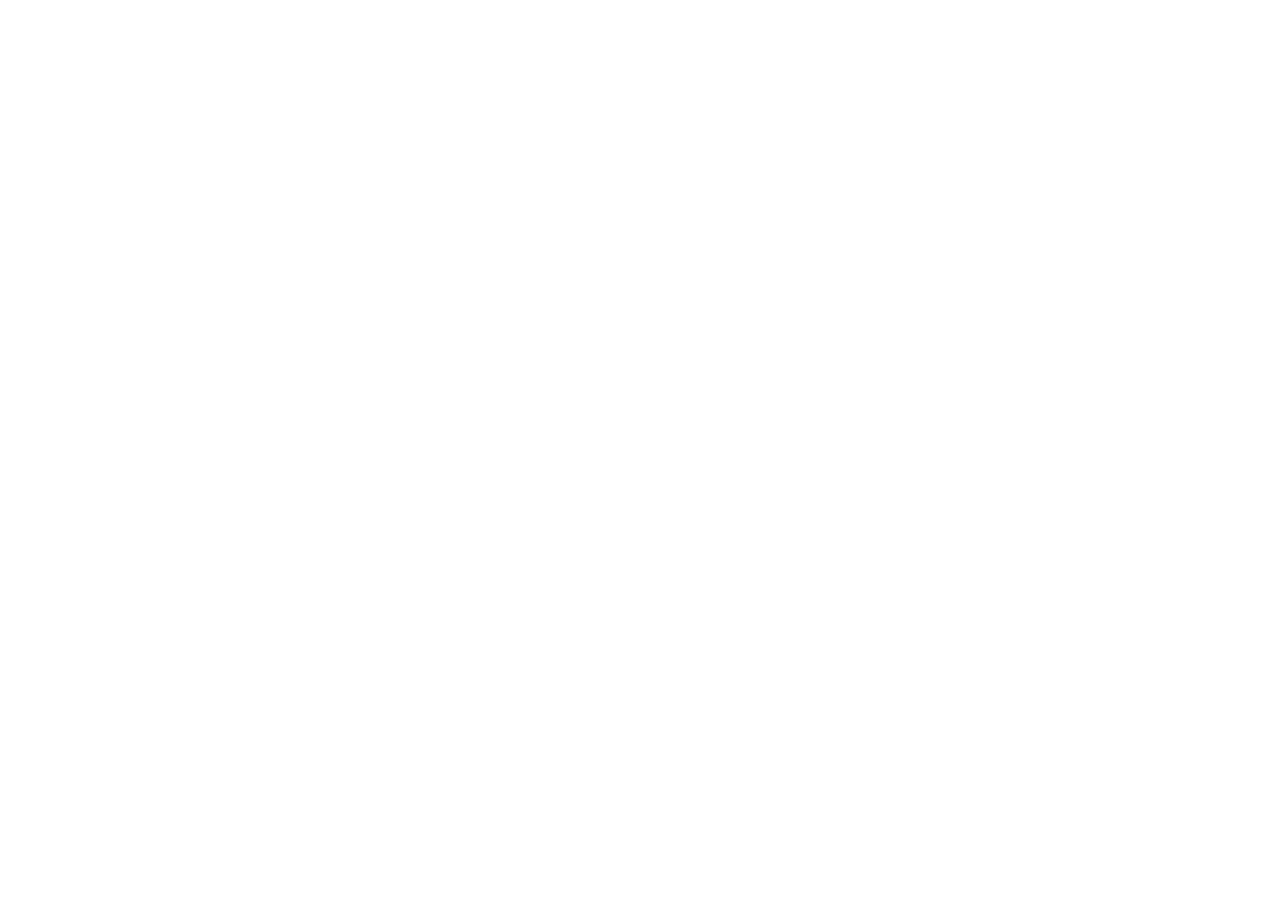
==== login.html @ ade46596 "major update 04.56" ====
<!DOCTYPE html>
<html lang="en">
<head>
    <meta charset="UTF-8">
    <meta name="viewport" content="width=device-width, initial-scale=1.0">
    <title>Login</title>
    <link rel="icon" href="security-user-svgrepo-com.svg">
</head>
<body>
    
</body>
</html>
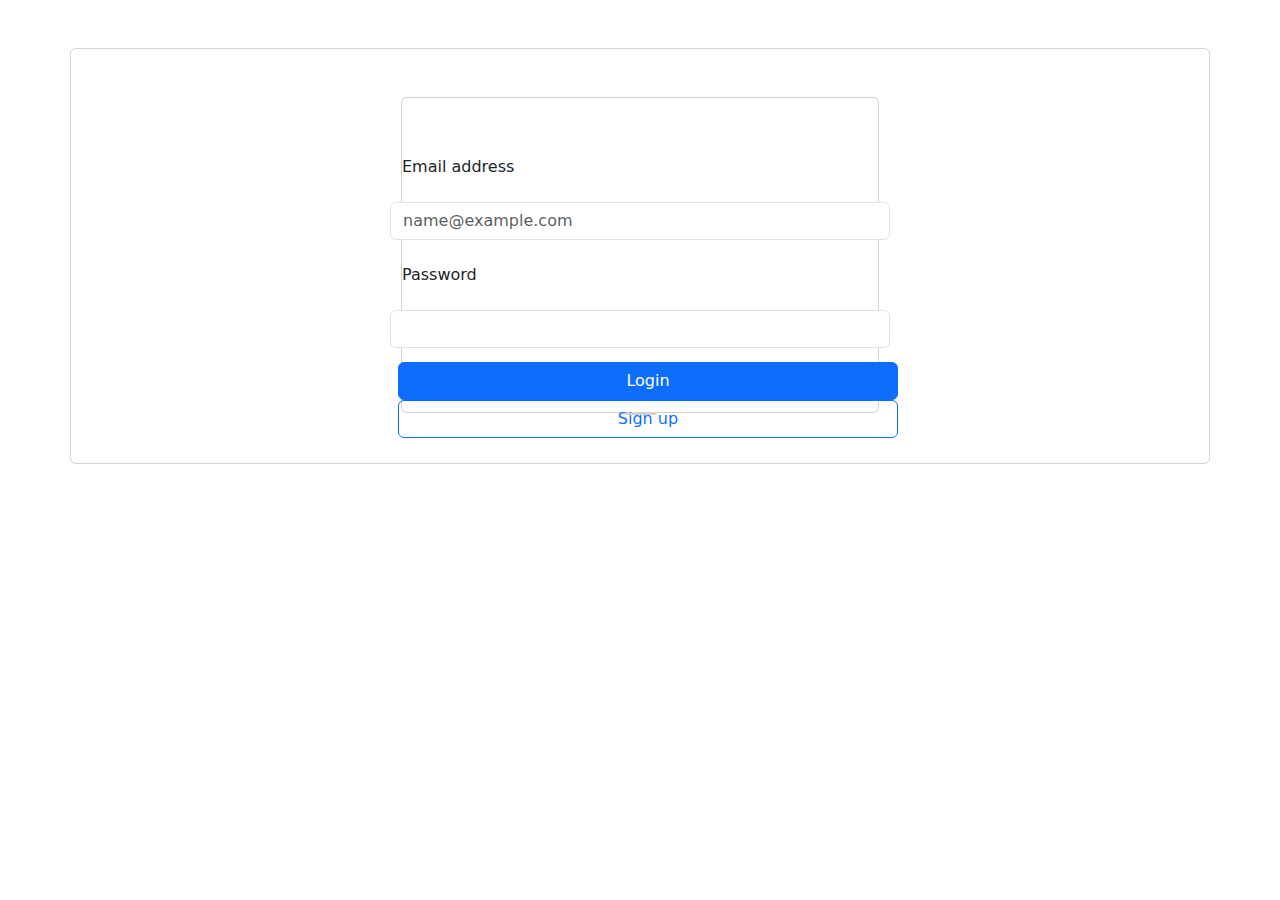
==== commit 92cb9099: "11.08" ====
--- a/login.html
+++ b/login.html
@@ -5,8 +5,35 @@
     <meta name="viewport" content="width=device-width, initial-scale=1.0">
     <title>Login</title>
     <link rel="icon" href="security-user-svgrepo-com.svg">
+    <link rel="stylesheet" href="css/login_styles.css">
+    <link rel="stylesheet" href="css/bootstrap.min.css">
 </head>
 <body>
-    
+    <div class="card container text-bg-emphasis px-5 py-5 my-5 d-flex align-items-center">
+        <div class="card">
+            <div class="row mt-5">
+            <label for="exampleFormControlInput1" class="form-label">Email address</label>
+        </div>
+        <div class="row">
+            <input type="email" class="form-control" id="exampleFormControlInput1" placeholder="name@example.com">
+        </div>
+        <div class="row mt-2">
+            <label for="inputPassword5" class="form-label">Password</label>
+        </div>
+        <div class="row">
+            <input type="password" id="inputPassword5" class="form-control" aria-describedby="passwordHelpBlock">
+        </div>
+        <div class="row mt-2">
+            <button type="button" class="btn  mx-2 btn-primary">Login</button>
+
+            <button type="button" class="btn  mx-2 btn-outline-primary">Sign up</button>
+        </div>
+        </div>
+        <div class="card px-3">
+
+        </div>
+    </div>
+    <script src="js/login_script.js"></script>
+    <script src="js/bootstrap.min.js"></script>
 </body>
 </html>--- a/css/login_styles.css
+++ b/css/login_styles.css
@@ -0,0 +1,13 @@
+.card{
+    max-width: 40rem;
+}
+.row{
+    width: 500px;
+    height: 50px;
+    display: flex;
+    align-items: center;
+    justify-content: space-around;
+}
+.container{
+    
+}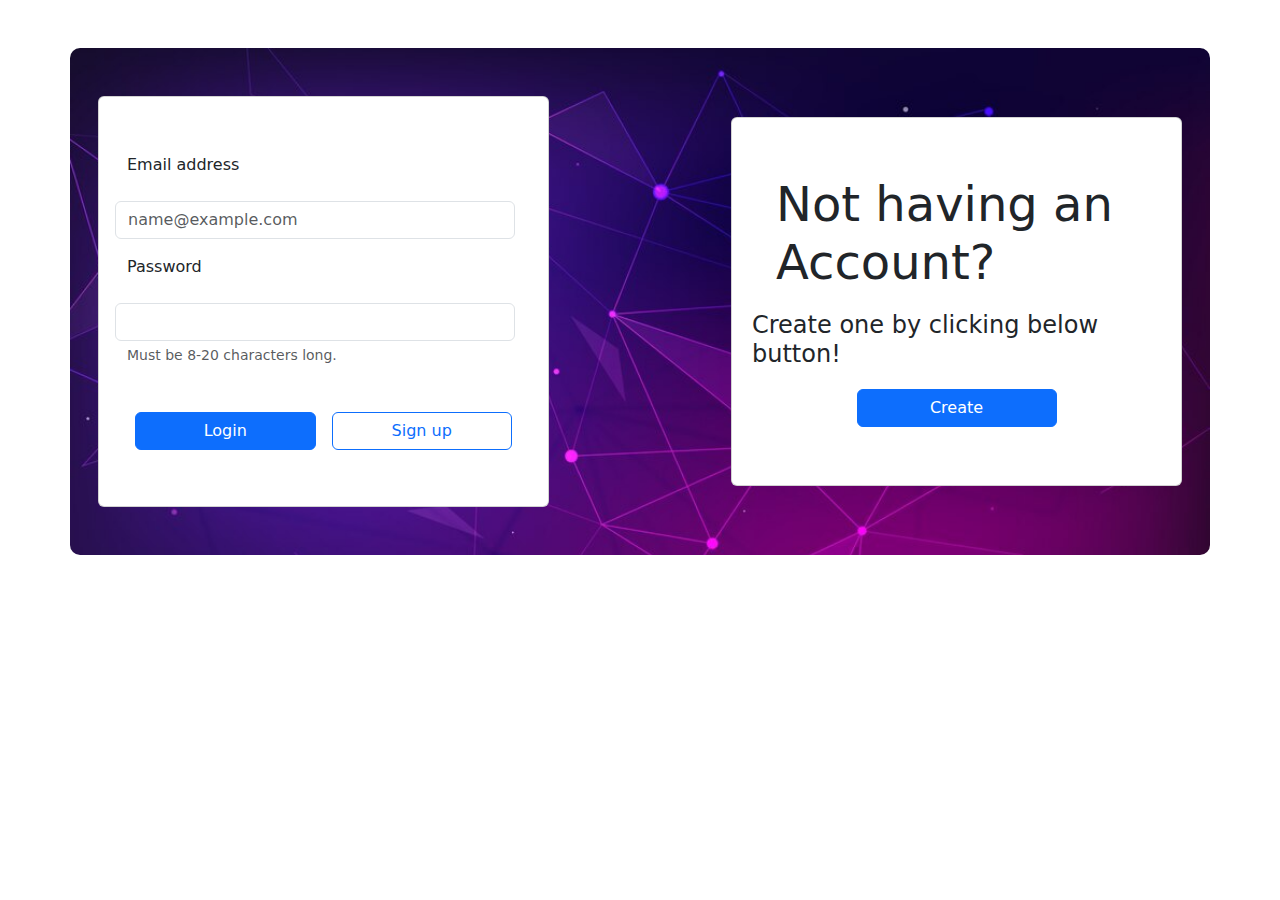
==== commit ee70b92a: "18.10.2023.01.46" ====
--- a/login.html
+++ b/login.html
@@ -9,31 +9,75 @@
     <link rel="stylesheet" href="css/bootstrap.min.css">
 </head>
 <body>
-    <div class="card container text-bg-emphasis px-5 py-5 my-5 d-flex align-items-center">
-        <div class="card">
+    <section class="container mt-5 my-5 d-flex justify-content-center">
+        <div class="row py-5 d-flex align-items-center justify-content-between row-cst imgn1">
+           <div class="col-5 mx-3 my 3 blurbg">
+                <div class="card py-5 pt-5">
+                    <form action="/submit" method="post">
+                    <div class="row px-2 py-2">
+                        <label for="exampleFormControlInput1" class="form-label">Email address</label>
+                    </div>
+                    <div class="row px-2 py-2">
+                        <input type="email" class="form-control cst-a1" id="exampleFormControlInput1" placeholder="name@example.com" required>
+                    </div>
+                    <div class="row px-2 py-2">
+                        <label for="inputPassword5" class="form-label">Password</label>
+                    </div>
+                    <div class="row px-2 py-2">
+                        <input type="password" id="inputPassword5" class="form-control cst-a1" aria-describedby="passwordHelpBlock" required>
+                        <span id="passwordHelpInline" class="form-text">
+                            Must be 8-20 characters long.
+                        </span>
+                    </div>
+                    <div class="row px-2 py-2 btns-size">
+                        <button type="button" class="btn col mx-2 btn-primary">Login</button>
+                        <button type="button" class="btn col mx-2 btn-outline-primary">Sign up</button>
+                    </div>
+                    </form>
+                </div>
+           </div>
+           <div class="col-5 mx-3 my 3 blurbg">
+                <div class="card py-5 pt-5 d-flex align-items-center justify-content-Start">
+                        <h4 class="display-5 ps-4 mar">
+                            Not having an Account?
+                        </h4>
+                        <p class="h4 mar">
+                            Create one by clicking below button!
+                        </p>
+                        <button type="button" class="btn col mx-2 btn-primary button-width-200 mar">Create</button>
+                </div>
+           </div>
+        </div>
+    </section>
+    <script src="js/login_script.js"></script>
+    <script src="js/bootstrap.min.js"></script>
+</body>
+</html>
+<!--
+    <div class="card row text-bg-emphasis px-5 py-5 my-5 d-flex align-items-center">
+        <div class="card px-5 col container">
             <div class="row mt-5">
             <label for="exampleFormControlInput1" class="form-label">Email address</label>
         </div>
         <div class="row">
-            <input type="email" class="form-control" id="exampleFormControlInput1" placeholder="name@example.com">
+            <input type="email" class="form-control cst-a1" id="exampleFormControlInput1" placeholder="name@example.com">
         </div>
         <div class="row mt-2">
             <label for="inputPassword5" class="form-label">Password</label>
         </div>
         <div class="row">
-            <input type="password" id="inputPassword5" class="form-control" aria-describedby="passwordHelpBlock">
+            <input type="password" id="inputPassword5" class="form-control cst-a1" aria-describedby="passwordHelpBlock">
+            <span id="passwordHelpInline" class="form-text">
+                Must be 8-20 characters long.
+              </span>          
         </div>
-        <div class="row mt-2">
-            <button type="button" class="btn  mx-2 btn-primary">Login</button>
-
-            <button type="button" class="btn  mx-2 btn-outline-primary">Sign up</button>
+        <div class="row mt-2 mt-5">
+            <button type="button" class="btn col mx-2 btn-primary">Login</button>
+            <button type="button" class="btn col mx-2 btn-outline-primary">Sign up</button>
         </div>
         </div>
-        <div class="card px-3">
+        <div class="card col px-3">
 
         </div>
     </div>
-    <script src="js/login_script.js"></script>
-    <script src="js/bootstrap.min.js"></script>
-</body>
-</html>+-->--- a/css/login_styles.css
+++ b/css/login_styles.css
@@ -1,13 +1,37 @@
-.card{
-    max-width: 40rem;
+.row-cst{
+    width: 1200px;
 }
-.row{
-    width: 500px;
-    height: 50px;
-    display: flex;
-    align-items: center;
-    justify-content: space-around;
+.form-control{
+    width: 400px !important;
 }
-.container{
+.form-control, .form-label, .form-text, .btn{
+    margin-left: 20px;
+    margin-right: 20px;
+}
+.btns-size{
+    margin-top: 30px !important;
+    margin-left: 20px !important;
+    margin-right: 20px !important;
+}
+.mar{
+    margin-left: 20px !important;
+    margin-right: 20px !important;
+    margin-top: 10px !important;
+    margin-bottom: 10px !important;
+}
+.button-width-200{
+    width: 200px !important;
+}
+.imgn1{
+    object-fit: fill;
+    background-image: url("/abstract-realistic-technology-particle-background_23-2148429738.jpg");
+    background-size: cover;
+    background-color: transparent;
+    z-index: 1;
+    border-radius: 10px;
+    border-width: 2px;
+    border-color: black;
+}
+.blurbg{
     
 }